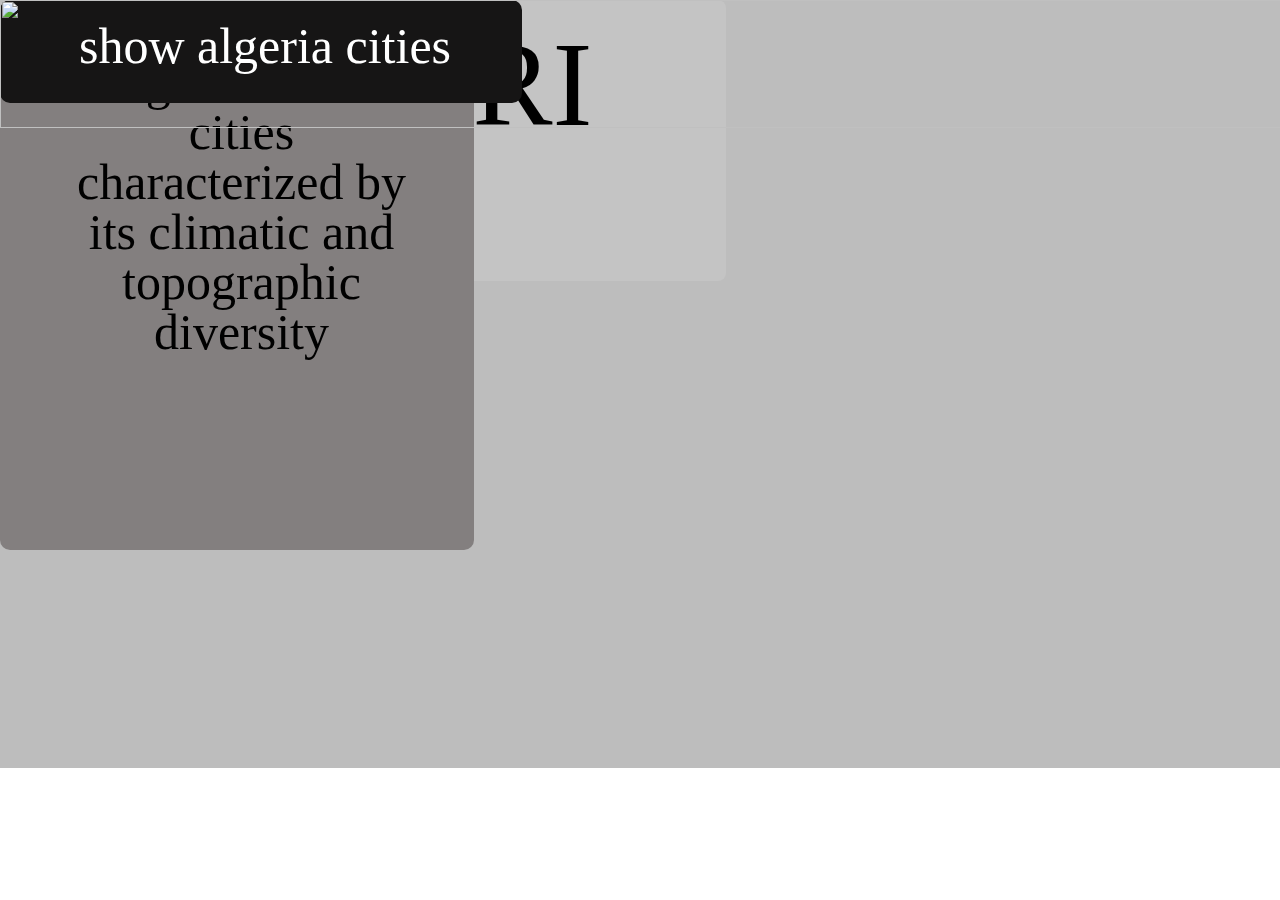
==== index.html @ 6ebc5446 "renaming untitled.html to index.html" ====
<!-- 
/*
 *	This content is generated from the PSD File Info.
 *	(Alt+Shift+Ctrl+I).
 *
 *	@desc 		
 *	@file 		untitled
 *	@date 		1611527943817
 *	@title 		web
 *	@author 	
 *	@keywords 	
 *	@generator 	Export Kit v1.3.figma
 *
*/
 -->
<!DOCTYPE html>
<html xmlns="http://www.w3.org/1999/xhtml" xml:lang="en" lang="en" >
	<head>
		<meta http-equiv="content-type" content="text/html" charset="utf-8" />
		<title>untitled</title>
		<meta name="viewport" content="width=device-width, initial-scale=1.0">
		<meta name="description" content="" >
		<link rel="StyleSheet" href="untitled.css" />
		<script src="https://secure.exportkit.com/cdn/js/ek_googlefonts.js"></script>
		<!-- Add your custom HEAD content here -->

	</head>
	<body>
		<div id="content-container" >
			<div id="_bg__website_1366"  ></div>

			<div id="component_1"  >
				<div id="rectangle_3"  ></div>
				<div id="cities" >
					cities
				</div>
				<div id="algeria" >
					<span style="font-style:normal; font-weight:normal; text-decoration:NONE; ">A</span><span style="font-size:100; font-style:normal; font-weight:normal; text-decoration:NONE; ">LGERI</span>
				</div>

			</div>

			<div id="component_2"  >
				<div id="rectangle_4"  ></div>
				<div id="algeria_has_48_cities_characterized_by_its_climatic_and_topographic_diversity" >
					Algeria has 48 cities characterized by its climatic and topographic diversity
				</div>

			</div>

			<div id="component_3"  >
				<div id="rectangle_5"  ></div>
				<div id="show_algeria_cities" >
					show algeria cities
				</div>

			</div>
			<img src="skins/navbar_1366.png" id="navbar_1366" />

		</div>
	</body>
</html>
---- untitled.css ----
/*
	@name untitled
*/
/* Only edit this if you know what you are doing! */
body { margin: 0px; padding: 0px; font-family:"Arial"; overflow-x:hidden; }

/* Only edit this if you know what you are doing! */
img { position: absolute; display: block; margin: 0px; border: none; padding: 0px; }

/* Only edit this if you know what you are doing! */
div { position: absolute; }

#content-container { display: table; position: relative; width: 1366px; height: 768px; margin-left: auto; margin-right: auto;  }

#_bg__website_1366 {
	top: 0px;
	left: 0px;
	width: 1366px;
	height: 768px;
	background:rgba(189,189,189,1);
}

#component_1 {
	top: 160px;
	left: 43px;
	width: 726px;
	height: 281px;
}

#rectangle_3 {
	top: -160px;
	left: -43px;
	width: 726px;
	height: 281px;
	-ms-border-radius: 8px;
	-o-border-radius: 8px;
	-moz-border-radius: 8px;
	-webkit-border-radius: 8px;
	border-radius: 8px;
	background:rgba(196,196,196,1);
}


#cities {
	top: -20px;
	left: 180px;
	width: 336px;
	height: 191px;
	overflow: hidden;
	font-family: Srisakdi;
	font-size: 80px;
	text-align: center;
	line-height: 80px;
	color:#000000;
}


#algeria {
	top: -135px;
	left: 19px;
	width: 621px;
	height: 257px;
	overflow: hidden;
	font-family: Simonetta;
	font-size: 120px;
	text-align: center;
	line-height: 120px;
	color:#000000;
}

#component_2 {
	top: 160px;
	left: 847px;
	width: 474px;
	height: 550px;
}

#rectangle_4 {
	top: -160px;
	left: -847px;
	width: 474px;
	height: 550px;
	-ms-border-radius: 10px;
	-o-border-radius: 10px;
	-moz-border-radius: 10px;
	-webkit-border-radius: 10px;
	border-radius: 10px;
	background:rgba(130.69,126.88,126.88,1);
}


#algeria_has_48_cities_characterized_by_its_climatic_and_topographic_diversity {
	top: -103px;
	left: -793px;
	width: 375px;
	height: 452px;
	overflow: hidden;
	font-family: Rasa;
	font-size: 50px;
	text-align: center;
	line-height: 50px;
	color:#000000;
}

#component_3 {
	top: 537px;
	left: 166px;
	width: 522px;
	height: 103px;
}

#rectangle_5 {
	top: -537px;
	left: -166px;
	width: 522px;
	height: 103px;
	-ms-border-radius: 10px;
	-o-border-radius: 10px;
	-moz-border-radius: 10px;
	-webkit-border-radius: 10px;
	border-radius: 10px;
	background:rgba(22.31,21.01,21.01,1);
}


#show_algeria_cities {
	top: -516px;
	left: -94px;
	width: 386px;
	height: 96px;
	overflow: hidden;
	font-family: Rasa;
	font-size: 50px;
	text-align: center;
	line-height: 50px;
	color:#FFFFFF;
}


#navbar_1366 {
	top: 0px;
	left: 0px;
	width: 1366px;
	height: 128px;
}



/* Add your custom CSS here */
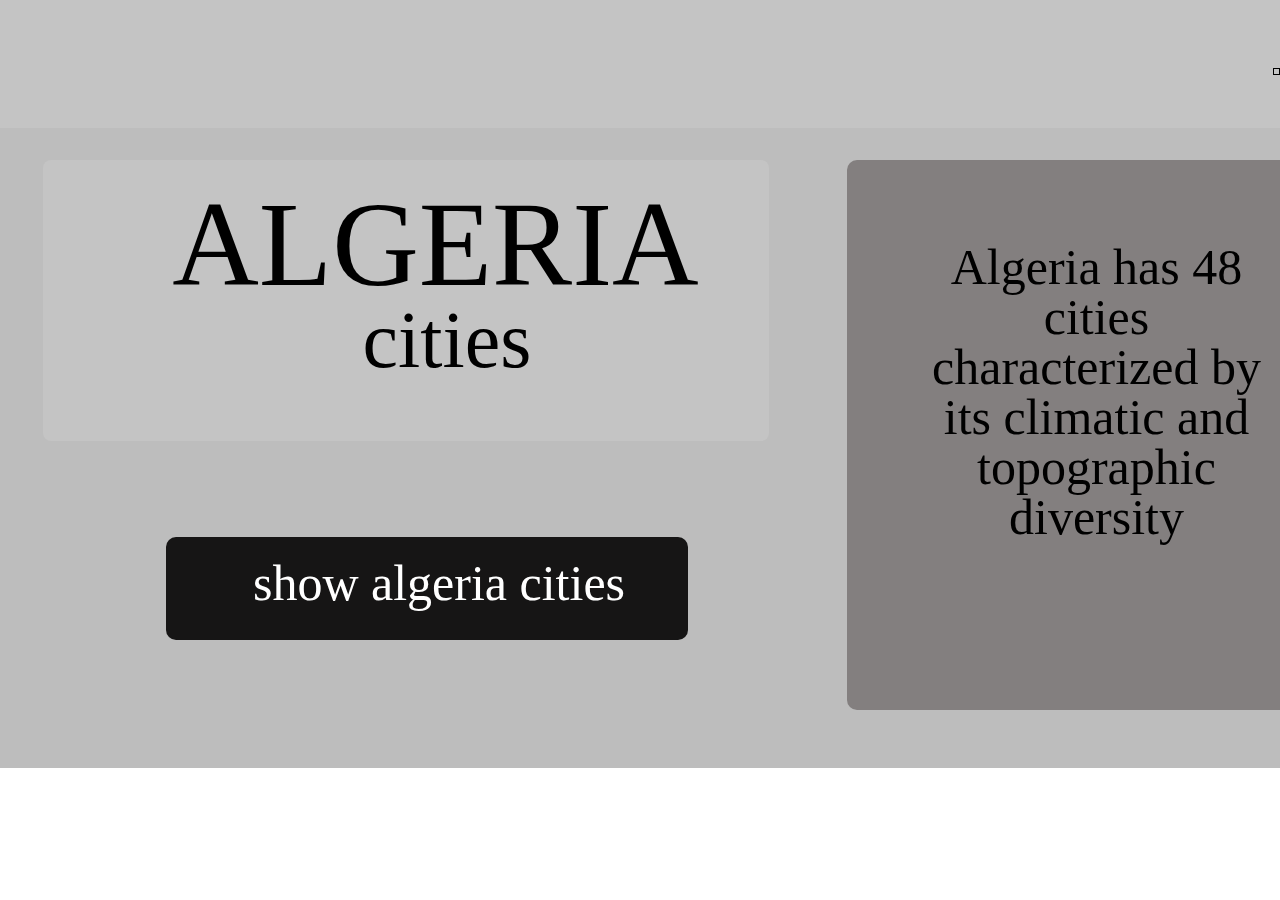
==== commit 8c6b59b9: "editing the position of the component using CSS data imported from figma" ====
--- a/index.html
+++ b/index.html
@@ -17,7 +17,7 @@
 <html xmlns="http://www.w3.org/1999/xhtml" xml:lang="en" lang="en" >
 	<head>
 		<meta http-equiv="content-type" content="text/html" charset="utf-8" />
-		<title>untitled</title>
+		<title>Algeria cities</title>
 		<meta name="viewport" content="width=device-width, initial-scale=1.0">
 		<meta name="description" content="" >
 		<link rel="StyleSheet" href="untitled.css" />
@@ -35,7 +35,7 @@
 					cities
 				</div>
 				<div id="algeria" >
-					<span style="font-style:normal; font-weight:normal; text-decoration:NONE; ">A</span><span style="font-size:100; font-style:normal; font-weight:normal; text-decoration:NONE; ">LGERI</span>
+					<span style="font-style:normal; font-weight:normal; text-decoration:NONE; ">A</span><span style="font-size:100; font-style:normal; font-weight:normal; text-decoration:NONE; ">LGERIA</span>
 				</div>
 
 			</div>
@@ -55,8 +55,20 @@
 				</div>
 
 			</div>
-			<img src="skins/navbar_1366.png" id="navbar_1366" />
+			<div id="navbar_1366" />
+			<div id="navbar_web"></div>
+			<div id="rectangle_6" ></div>
+			<div id="icon_menu">
+				<div id="vector1"></div>
+				<div id="vector2"></div>
+				<div id="vector3"></div>
+			</div>
+			<div id ="icon_search">
+			        <div id="union"></div>
+                                <div id="ellipse2"></div>
+                                <div id="vector4"></div>
 
+			</div>
 		</div>
 	</body>
-</html>+</html>
--- a/untitled.css
+++ b/untitled.css
@@ -28,8 +28,8 @@
 }
 
 #rectangle_3 {
-	top: -160px;
-	left: -43px;
+	top: 0%;
+	left: 0%;
 	width: 726px;
 	height: 281px;
 	-ms-border-radius: 8px;
@@ -42,8 +42,8 @@
 
 
 #cities {
-	top: -20px;
-	left: 180px;
+	top: 49.82%;
+	left: 32.51%;
 	width: 336px;
 	height: 191px;
 	overflow: hidden;
@@ -56,8 +56,8 @@
 
 
 #algeria {
-	top: -135px;
-	left: 19px;
+	top: 8.9%;
+	left: 11.29%;
 	width: 621px;
 	height: 257px;
 	overflow: hidden;
@@ -76,8 +76,8 @@
 }
 
 #rectangle_4 {
-	top: -160px;
-	left: -847px;
+	top: 0%;
+	left: 0%;
 	width: 474px;
 	height: 550px;
 	-ms-border-radius: 10px;
@@ -90,8 +90,8 @@
 
 
 #algeria_has_48_cities_characterized_by_its_climatic_and_topographic_diversity {
-	top: -103px;
-	left: -793px;
+	top: 14.91%;
+	left: 13.08%;
 	width: 375px;
 	height: 452px;
 	overflow: hidden;
@@ -110,30 +110,32 @@
 }
 
 #rectangle_5 {
-	top: -537px;
-	left: -166px;
-	width: 522px;
-	height: 103px;
-	-ms-border-radius: 10px;
-	-o-border-radius: 10px;
-	-moz-border-radius: 10px;
-	-webkit-border-radius: 10px;
-	border-radius: 10px;
-	background:rgba(22.31,21.01,21.01,1);
+        top: 0%;
+        left: 0%;
+        width: 522px;
+        height: 103px;
+        -ms-border-radius: 10px;
+        -o-border-radius: 10px;
+        -moz-border-radius: 10px;
+        -webkit-border-radius: 10px;
+        border-radius: 10px;
+        background:rgba(22.31,21.01,21.01,1);
+
 }
 
 
 #show_algeria_cities {
-	top: -516px;
-	left: -94px;
-	width: 386px;
-	height: 96px;
-	overflow: hidden;
-	font-family: Rasa;
-	font-size: 50px;
-	text-align: center;
-	line-height: 50px;
-	color:#FFFFFF;
+        top: 20.39%;
+        left: 15.33%;
+        width: 386px;
+        height: 96px;
+        overflow: hidden;
+        font-family: Rasa;
+        font-size: 50px;
+        text-align: center;
+        line-height: 50px;
+        color:#FFFFFF;
+
 }
 
 
@@ -142,8 +144,100 @@
 	left: 0px;
 	width: 1366px;
 	height: 128px;
-}
-
-
-
+	background:rgba(196,196,196,1);
+
+}
+#navbar_web {
+	position: absolute;
+	left: 0%;
+	right: 0%;
+	top: 0%;
+	bottom: 0%;
+	
+}
+#rectangle_6 {
+        position: absolute;
+        left: 0%;
+        right: 0%;
+        top: 0%;
+        bottom: 0%;
+        color: #C4C4C4;
+}
+#icon_menu {
+	position: absolute;
+        visibility: hidden;
+	left: 2.08%;
+        right: 96.25%;
+        top: 37.5%;
+        bottom: 37.5%;
+	color: #9E9E9E;
+}
+#vector1 {
+	position: absolute;
+	width: 14px;
+	height: 0px;
+	left: 9px;
+	top: 10px;
+
+	border: 1px solid #000000;
+}
+#vector2 {
+        position: absolute;
+        width: 14px;
+        height: 0px;
+        left: 9px;
+        top: 16px;
+        border: 1px solid #000000;
+}
+
+#vector3 {
+        position: absolute;
+        width: 14px;
+        height: 0px;
+        left: 9px;
+        top: 22px;
+
+        border: 1px solid #000000;
+}
+	
+#icon_search {
+	position: absolute;
+	left: 92.61%;
+	right: 5.05%;
+	top: 37.5%;
+	bottom: 37.5%;
+	color: #9E9E9E;
+}
+
+#union {
+	position: absolute;
+	width: 18.5px;
+	height: 18.5px;
+	left: 7px;
+	top: 7px;
+
+	color: #000000;
+}
+
+#ellipse2 {
+	position: absolute;
+	width: 16px;
+	height: 16px;
+	left: 9.5px;
+	top: 7px;
+
+	border: 1px solid #C4C4C4;
+	box-sizing: border-box;
+}
+
+#vector4 {
+	position: absolute;
+	width: 5px;
+	height: 5px;
+	left: 7.5px;
+	top: 20px;
+
+	border: 1px solid #000000;
+}
+	
 /* Add your custom CSS here */
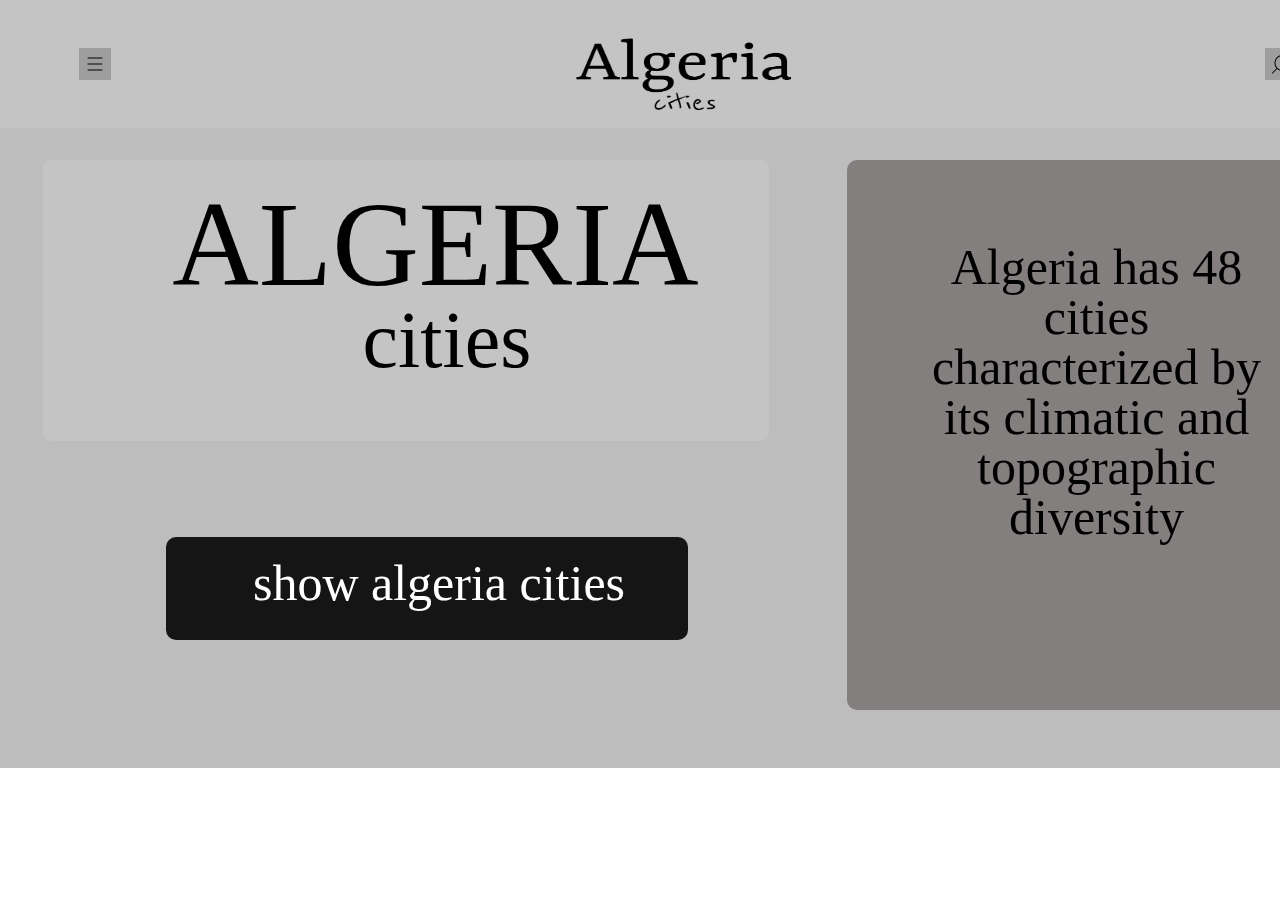
==== commit 137c8d7a: "add a navbar" ====
--- a/index.html
+++ b/index.html
@@ -55,20 +55,19 @@
 				</div>
 
 			</div>
-			<div id="navbar_1366" />
+			<div id="navbar_1366" >
 			<div id="navbar_web"></div>
 			<div id="rectangle_6" ></div>
 			<div id="icon_menu">
-				<div id="vector1"></div>
-				<div id="vector2"></div>
-				<div id="vector3"></div>
+				<img src="Menu.png" id="Menu"></div>
+			
+			<div id ="icon_search">	
+			        <img src="Union.png " id="union">
 			</div>
-			<div id ="icon_search">
-			        <div id="union"></div>
-                                <div id="ellipse2"></div>
-                                <div id="vector4"></div>
+			<div id ="algerianavbar">
+				<img src="Algeriacities1.png" id="Algeriacities">
+			</div>
 
-			</div>
 		</div>
 	</body>
 </html>
--- a/untitled.css
+++ b/untitled.css
@@ -165,48 +165,27 @@
 }
 #icon_menu {
 	position: absolute;
-        visibility: hidden;
-	left: 2.08%;
-        right: 96.25%;
+	left: 5.78%;
+        right: 91.87%;
         top: 37.5%;
         bottom: 37.5%;
-	color: #9E9E9E;
-}
-#vector1 {
-	position: absolute;
-	width: 14px;
-	height: 0px;
-	left: 9px;
-	top: 10px;
-
-	border: 1px solid #000000;
-}
-#vector2 {
+	background: #9E9E9E;
+}
+#Menu {
         position: absolute;
-        width: 14px;
-        height: 0px;
-        left: 9px;
-        top: 16px;
-        border: 1px solid #000000;
-}
-
-#vector3 {
-        position: absolute;
-        width: 14px;
-        height: 0px;
-        left: 9px;
-        top: 22px;
-
-        border: 1px solid #000000;
-}
-	
+        width: 32px;
+        height: 32px;
+        left: 00px;
+        top: 00px;
+}
+
 #icon_search {
 	position: absolute;
 	left: 92.61%;
 	right: 5.05%;
 	top: 37.5%;
 	bottom: 37.5%;
-	color: #9E9E9E;
+	background: #9E9E9E;
 }
 
 #union {
@@ -215,29 +194,20 @@
 	height: 18.5px;
 	left: 7px;
 	top: 7px;
-
-	color: #000000;
-}
-
-#ellipse2 {
-	position: absolute;
-	width: 16px;
-	height: 16px;
-	left: 9.5px;
-	top: 7px;
-
-	border: 1px solid #C4C4C4;
-	box-sizing: border-box;
-}
-
-#vector4 {
-	position: absolute;
-	width: 5px;
-	height: 5px;
-	left: 7.5px;
-	top: 20px;
-
-	border: 1px solid #000000;
-}
-	
+}
+#algerianavbar {
+	position: absolute;
+	left: 42.08%;
+	right: 42.08%;
+	top: 29.69%;
+	bottom: 14.06%;
+}	
+
+#Algeriacities {
+        position: absolute;
+        width: 216.28px;
+        height: 72px;
+        left: 00px;
+        top: 00px;
+
 /* Add your custom CSS here */
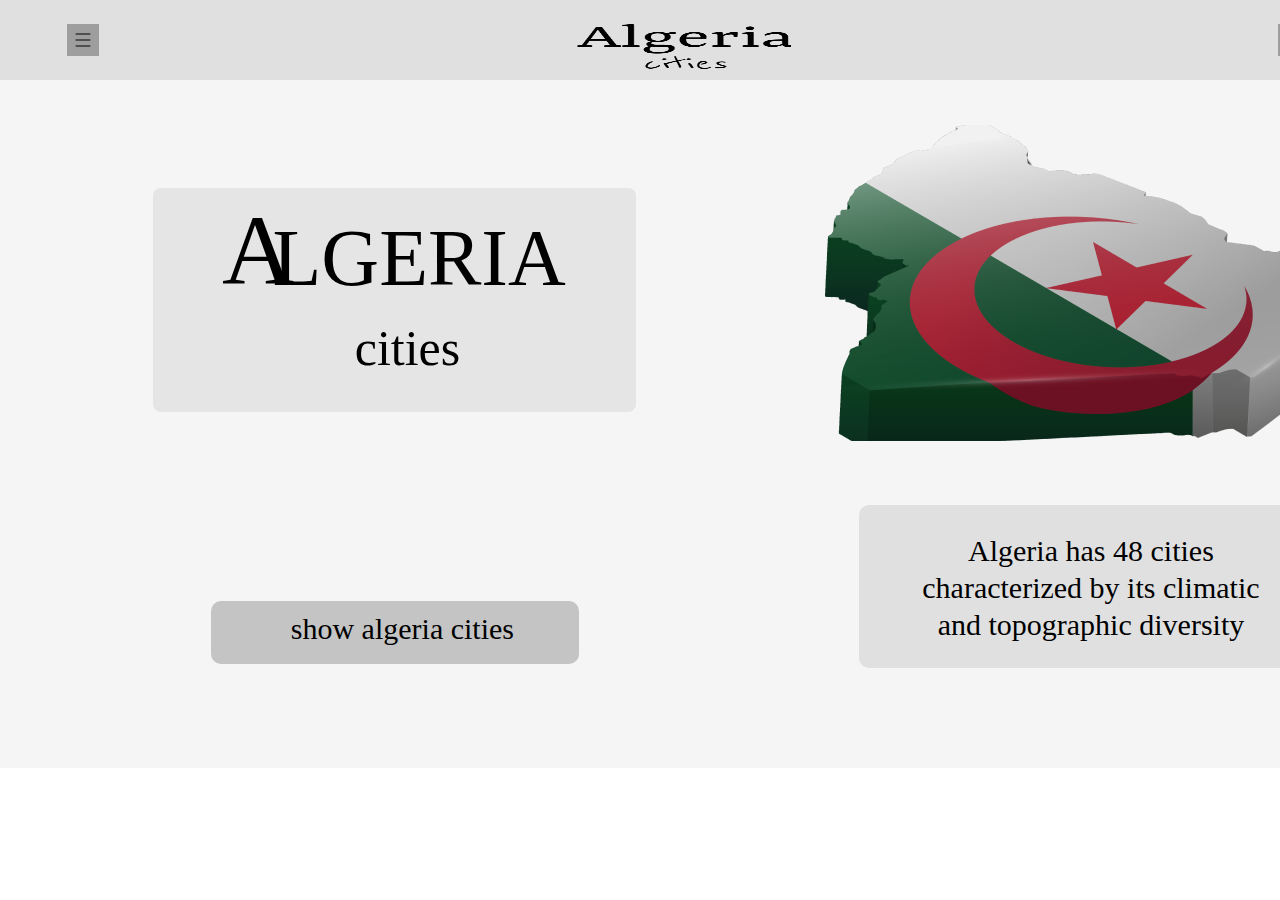
==== commit b30a2b8b: "change the colors and add a image of algeria" ====
--- a/index.html
+++ b/index.html
@@ -5,7 +5,7 @@
  *
  *	@desc 		
  *	@file 		untitled
- *	@date 		1611527943817
+ *	@date 		1612124574068
  *	@title 		web
  *	@author 	
  *	@keywords 	
@@ -17,7 +17,7 @@
 <html xmlns="http://www.w3.org/1999/xhtml" xml:lang="en" lang="en" >
 	<head>
 		<meta http-equiv="content-type" content="text/html" charset="utf-8" />
-		<title>Algeria cities</title>
+		<title>untitled</title>
 		<meta name="viewport" content="width=device-width, initial-scale=1.0">
 		<meta name="description" content="" >
 		<link rel="StyleSheet" href="untitled.css" />
@@ -34,16 +34,11 @@
 				<div id="cities" >
 					cities
 				</div>
+				<div id="A_algeria" >
+					<span style="font-size:100;font-style:normal; font-weight:normal; text-decoration:NONE; ">A</span>
+				</div>	
 				<div id="algeria" >
-					<span style="font-style:normal; font-weight:normal; text-decoration:NONE; ">A</span><span style="font-size:100; font-style:normal; font-weight:normal; text-decoration:NONE; ">LGERIA</span>
-				</div>
-
-			</div>
-
-			<div id="component_2"  >
-				<div id="rectangle_4"  ></div>
-				<div id="algeria_has_48_cities_characterized_by_its_climatic_and_topographic_diversity" >
-					Algeria has 48 cities characterized by its climatic and topographic diversity
+					<span style="font-size:80; font-style:normal; font-weight:normal; text-decoration:NONE; ">LGERIA</span>
 				</div>
 
 			</div>
@@ -55,18 +50,29 @@
 				</div>
 
 			</div>
+			<img src="skins/navbar_1366.png" id="navbar_1366" />
+
+			<div id="component_2"  >
+				<div id="rectangle_4"  ></div>
+				<div id="algeria_has_48_cities_characterized_by_its_climatic_and_topographic_diversity" >
+					Algeria has 48 cities characterized by its climatic and topographic diversity
+				</div>
+
+			</div>
+				<img src="image.png" id="image" />
+		        
 			<div id="navbar_1366" >
-			<div id="navbar_web"></div>
-			<div id="rectangle_6" ></div>
-			<div id="icon_menu">
-				<img src="Menu.png" id="Menu"></div>
-			
-			<div id ="icon_search">	
-			        <img src="Union.png " id="union">
-			</div>
-			<div id ="algerianavbar">
-				<img src="Algeriacities1.png" id="Algeriacities">
-			</div>
+                        <div id="navbar_web"></div>
+                        <div id="rectangle_6" ></div>
+                        <div id="icon_menu">
+                                <img src="Menu.png" id="Menu"></div>
+
+                        <div id ="icon_search">
+                                <img src="Search.png " id="Search">
+                        </div>
+                        <div id ="algerianavbar">
+                                <img src="Algeriacities2.png" id="Algeriacities">
+                        </div>
 
 		</div>
 	</body>
--- a/untitled.css
+++ b/untitled.css
@@ -17,125 +17,104 @@
 	left: 0px;
 	width: 1366px;
 	height: 768px;
-	background:rgba(189,189,189,1);
+	background:rgba(245,245,245,1);
 }
 
 #component_1 {
-	top: 160px;
-	left: 43px;
-	width: 726px;
-	height: 281px;
+	top: 188px;
+	left: 153px;
+	width: 483px;
+	height: 224px;
 }
 
 #rectangle_3 {
 	top: 0%;
 	left: 0%;
-	width: 726px;
-	height: 281px;
+	width: 483px;
+	height: 224px;
 	-ms-border-radius: 8px;
 	-o-border-radius: 8px;
 	-moz-border-radius: 8px;
 	-webkit-border-radius: 8px;
 	border-radius: 8px;
-	background:rgba(196,196,196,1);
+	background:rgba(229,229,229,1);
 }
 
 
 #cities {
-	top: 49.82%;
-	left: 32.51%;
-	width: 336px;
-	height: 191px;
+	top: 60.27%;
+	left: 32.92%;
+	width: 191px;
+	height: 124.28px;
 	overflow: hidden;
 	font-family: Srisakdi;
-	font-size: 80px;
+	font-size: 50px;
 	text-align: center;
-	line-height: 80px;
-	color:#000000;
-}
-
+	line-height: 50px;
+	color:#000000;
+}
+
+
+#A_algeria {
+	top: 0%;
+	left: 14.29%;
+	width: 423.23px;
+	height: 207.91px;
+	overflow: hidden;
+	font-family: Simonetta;
+	font-size: 100px;
+	
+	line-height: 125px;
+	color:#000000;
+}
 
 #algeria {
-	top: 8.9%;
-	left: 11.29%;
-	width: 621px;
-	height: 257px;
-	overflow: hidden;
-	font-family: Simonetta;
-	font-size: 120px;
-	text-align: center;
-	line-height: 120px;
-	color:#000000;
-}
-
-#component_2 {
-	top: 160px;
-	left: 847px;
-	width: 474px;
-	height: 550px;
-}
-
-#rectangle_4 {
+        top: 8.9%;
+        left: 11.29%;
+        width: 423.23px;
+        height: 207.91px;
+        overflow: hidden;
+        font-family: Simonetta;
+        font-size: 80px;
+        text-align: center;
+        line-height: 100px;
+        color:#000000;
+}
+
+
+
+#component_3 {
+	top: 601px;
+	left: 211px;
+	width: 368px;
+	height: 63px;
+}
+
+#rectangle_5 {
 	top: 0%;
 	left: 0%;
-	width: 474px;
-	height: 550px;
+	width: 368px;
+	height: 63px;
 	-ms-border-radius: 10px;
 	-o-border-radius: 10px;
 	-moz-border-radius: 10px;
 	-webkit-border-radius: 10px;
 	border-radius: 10px;
-	background:rgba(130.69,126.88,126.88,1);
-}
-
-
-#algeria_has_48_cities_characterized_by_its_climatic_and_topographic_diversity {
-	top: 14.91%;
-	left: 13.08%;
-	width: 375px;
-	height: 452px;
+	background:rgba(196,196,196,1);
+}
+
+
+#show_algeria_cities {
+	top: 20.39%;
+	left: 15.33%;
+	width: 270px;
+	height: 58.31px;
 	overflow: hidden;
 	font-family: Rasa;
-	font-size: 50px;
+	font-size: 30px;
 	text-align: center;
-	line-height: 50px;
-	color:#000000;
-}
-
-#component_3 {
-	top: 537px;
-	left: 166px;
-	width: 522px;
-	height: 103px;
-}
-
-#rectangle_5 {
-        top: 0%;
-        left: 0%;
-        width: 522px;
-        height: 103px;
-        -ms-border-radius: 10px;
-        -o-border-radius: 10px;
-        -moz-border-radius: 10px;
-        -webkit-border-radius: 10px;
-        border-radius: 10px;
-        background:rgba(22.31,21.01,21.01,1);
-
-}
-
-
-#show_algeria_cities {
-        top: 20.39%;
-        left: 15.33%;
-        width: 386px;
-        height: 96px;
-        overflow: hidden;
-        font-family: Rasa;
-        font-size: 50px;
-        text-align: center;
-        line-height: 50px;
-        color:#FFFFFF;
-
+	line-height: 30px;
+	color:#000000;
 }
 
 
@@ -143,71 +122,110 @@
 	top: 0px;
 	left: 0px;
 	width: 1366px;
-	height: 128px;
-	background:rgba(196,196,196,1);
+	height: 80px;
+}
+
+#component_2 {
+	top: 505px;
+	left: 861px;
+	width: 449px;
+	height: 163px;
+}
+
+#rectangle_4 {
+	left: -0.38%;
+	right: -0.01%;
+	top: 0%;
+	bottom: 0%;
+	-ms-border-radius: 10px;
+	-o-border-radius: 10px;
+	-moz-border-radius: 10px;
+	-webkit-border-radius: 10px;
+	border-radius: 10px;
+	background:rgba(224,224,224,1);
+}
+
+
+#algeria_has_48_cities_characterized_by_its_climatic_and_topographic_diversity {
+	left: 12.25%;
+	right: 9.83%;
+	top: 16.56%;
+	bottom: 15.56%;
+	overflow: hidden;
+	font-family: Rasa;
+	font-size: 30px;
+	text-align: center;
+	line-height: 37px;
+	color:#000000;
+}
+
+#image {
+	position: absolute;
+        top: 125px;
+        left: 825px;
+	width: 501px;
+	height: 316px;
+
+	
+}
+
+#navbar_1366 {
+        top: 0px;
+        left: 0px;
+        width: 1366px;
+        height: 80px;
+        background: #E0E0E0;
 
 }
 #navbar_web {
-	position: absolute;
-	left: 0%;
-	right: 0%;
-	top: 0%;
-	bottom: 0%;
-	
-}
-#rectangle_6 {
         position: absolute;
         left: 0%;
         right: 0%;
         top: 0%;
         bottom: 0%;
-        color: #C4C4C4;
-}
-#icon_menu {
+}
+#algerianavbar {
+        position: absolute;
+        left: 42.08%;
+        right: 42.08%;
+        top: 29.69%;
+        bottom: 14.06%;
+}
+
+#Algeriacities {
+        top: 0px;
+        left: 0px;
+        width: 216.28px;
+        height: 45px;
+        background: #E0E0E0;
+}
+#icon_menu{
 	position: absolute;
-	left: 5.78%;
-        right: 91.87%;
-        top: 37.5%;
-        bottom: 37.5%;
-	background: #9E9E9E;
-}
+	left: 4.9%;
+	right: 92.75%;
+	top: 30%;
+	bottom: 30%;
+}
+
 #Menu {
-        position: absolute;
+        top: 0px;
+        left: 0px;
         width: 32px;
         height: 32px;
-        left: 00px;
-        top: 00px;
 }
 
 #icon_search {
 	position: absolute;
-	left: 92.61%;
-	right: 5.05%;
-	top: 37.5%;
-	bottom: 37.5%;
-	background: #9E9E9E;
-}
-
-#union {
-	position: absolute;
-	width: 18.5px;
-	height: 18.5px;
-	left: 7px;
-	top: 7px;
-}
-#algerianavbar {
-	position: absolute;
-	left: 42.08%;
-	right: 42.08%;
-	top: 29.69%;
-	bottom: 14.06%;
-}	
-
-#Algeriacities {
-        position: absolute;
-        width: 216.28px;
-        height: 72px;
-        left: 00px;
-        top: 00px;
+	left: 93.56%;
+	right: 4.1%;
+	top: 30%;
+	bottom: 30%;
+}
+
+#Search {
+        top: 0px;
+        left: 0px;
+        width: 32px;
+        height: 32px;
 
 /* Add your custom CSS here */
